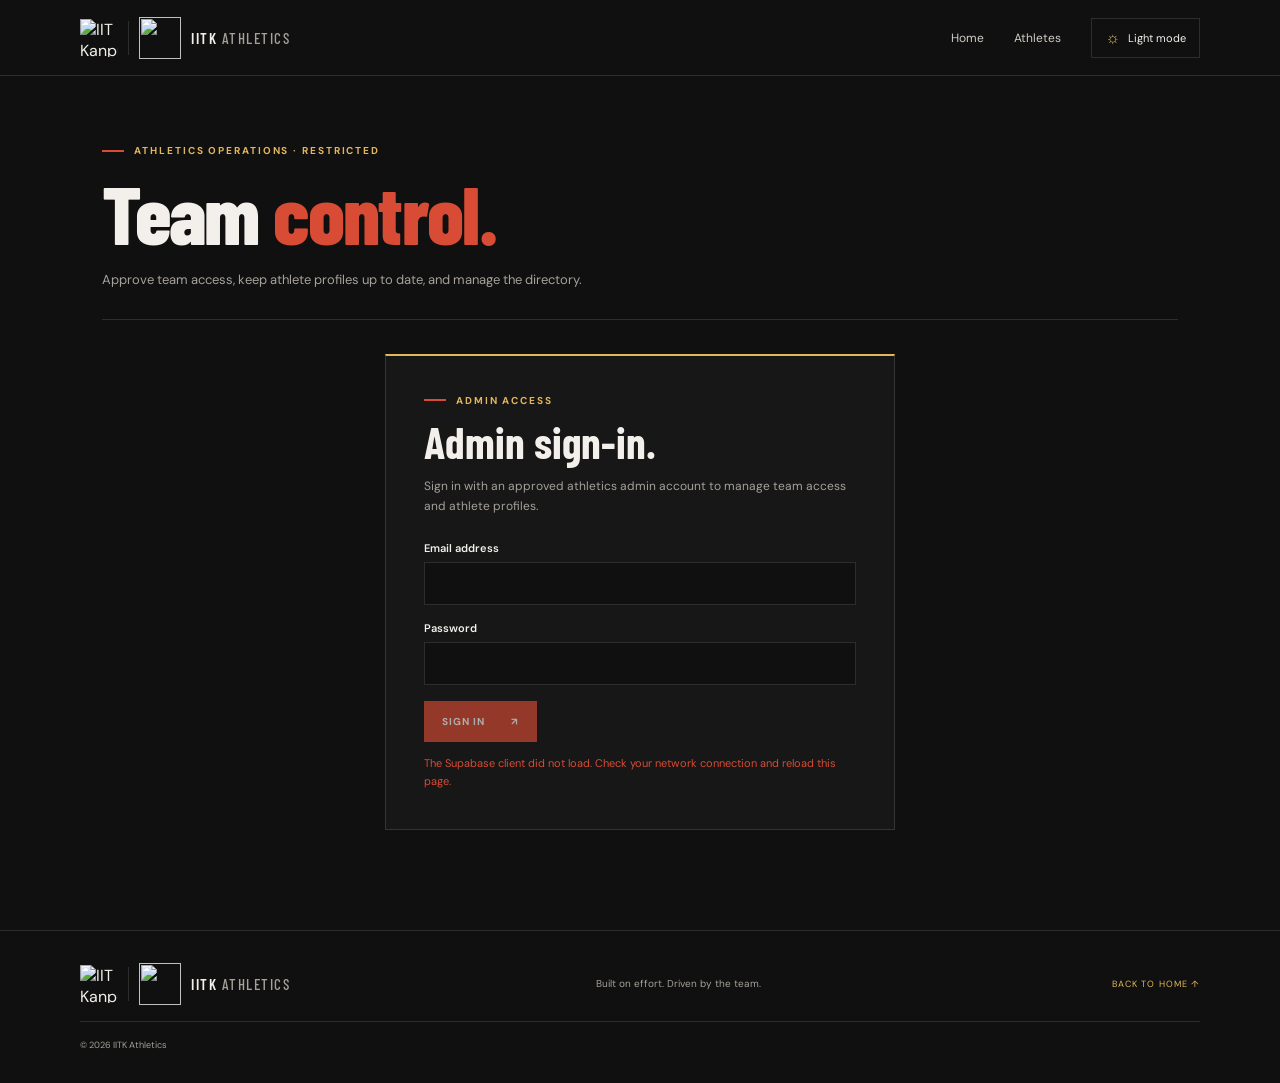
==== admin/index.html @ 7936863c "Add IITK Athletics website and admin dashboard Co-authored-by: Copilot <223556219+Copilot@users.nore" ====
<!doctype html>
<html lang="en">
<head>
  <meta charset="utf-8">
  <meta name="viewport" content="width=device-width, initial-scale=1">
  <meta name="theme-color" content="#101010">
  <meta name="description" content="IIT Kanpur athletics administration dashboard.">
  <title>Admin dashboard — IITK Athletics</title>
  <link rel="stylesheet" href="../assets/css/styles.css">
  <link rel="stylesheet" href="../assets/css/dark-theme.css" id="theme-stylesheet">
  <link rel="stylesheet" href="../assets/css/athletes.css">
  <script src="../config/supabase-config.js" defer></script>
  <script src="https://cdn.jsdelivr.net/npm/@supabase/supabase-js@2" defer></script>
  <script src="../assets/js/athletes.js" defer></script>
</head>
<body class="athletes-page admin-page" data-page="admin">
  <header class="site-header athletes-header">
    <a class="brand" href="../home/" aria-label="IITK Athletics home">
      <img class="iitk-logo" src="https://raw.githubusercontent.com/karishmas0/ATHLETICS-WEB/13ab8e6903b603ba28f21a263837446099b87a92/athletics/image/WiitkL.png" alt="IIT Kanpur">
      <span class="brand-divider" aria-hidden="true"></span>
      <img class="athletics-logo" src="https://raw.githubusercontent.com/karishmas0/ATHLETICS-WEB/13ab8e6903b603ba28f21a263837446099b87a92/athletics/image/ath_logo.png" alt="">
      <span class="brand-name">IITK <b>ATHLETICS</b></span>
    </a>
    <nav class="athletes-nav" aria-label="Page navigation">
      <a href="../home/">Home</a>
      <a href="../athletes/">Athletes</a>
      <button class="theme-toggle" id="theme-toggle" type="button" aria-pressed="false">
        <span class="theme-toggle-icon" aria-hidden="true">☼</span>
        <span class="theme-toggle-label">Light mode</span>
      </button>
    </nav>
  </header>

  <main class="athletes-main admin-main">
    <section class="athletes-intro admin-intro">
      <p class="eyebrow"><span></span> ATHLETICS OPERATIONS · RESTRICTED</p>
      <h1>Team <em>control.</em></h1>
      <p>Approve team access, keep athlete profiles up to date, and manage the directory.</p>
    </section>

    <section class="auth-card admin-auth-card" id="auth-card" aria-labelledby="auth-title">
      <div class="auth-card-heading">
        <p class="eyebrow"><span></span> ADMIN ACCESS</p>
        <h2 id="auth-title">Admin sign-in.</h2>
        <p>Sign in with an approved athletics admin account to manage team access and athlete profiles.</p>
      </div>
      <form id="login-form" class="login-form">
        <label>Email address<input name="email" type="email" autocomplete="username" required></label>
        <label>Password<input name="password" type="password" autocomplete="current-password" required></label>
        <button class="athletes-primary-button" type="submit">Sign in <span aria-hidden="true">↗</span></button>
      </form>
      <button class="auth-mode-toggle" id="auth-mode-toggle" type="button" aria-controls="signup-form" aria-expanded="false" hidden>New to the team? Create an account</button>
      <form id="signup-form" class="login-form" hidden>
        <label>Full name<input name="full_name" type="text" maxlength="100" autocomplete="name" required></label>
        <label>Email address<input name="email" type="email" autocomplete="email" required></label>
        <label>Password<input name="password" type="password" minlength="8" autocomplete="new-password" required><span class="field-hint">Use at least 8 characters.</span></label>
        <button class="athletes-primary-button" type="submit">Create account <span aria-hidden="true">↗</span></button>
      </form>
      <button class="auth-mode-toggle" id="login-mode-toggle" type="button" aria-controls="login-form" aria-expanded="false" hidden>Already have an account? Sign in</button>
      <p class="auth-status" id="auth-status" role="status" aria-live="polite"></p>
    </section>

    <section class="membership-pending admin-access-denied" id="membership-pending" aria-labelledby="membership-pending-title" hidden>
      <div class="pending-mark" aria-hidden="true">!</div>
      <p class="eyebrow"><span></span> RESTRICTED AREA</p>
      <h2 id="membership-pending-title">Admin access only.</h2>
      <p id="membership-pending-message">This page is restricted to athletics administrators. Sign in with an admin account or return to the athlete profiles page.</p>
      <a class="admin-return-link" href="../athletes/">Go to athlete profiles <span aria-hidden="true">↗</span></a>
      <button class="signout-button" id="pending-signout-button" type="button">Sign out</button>
    </section>

    <section class="athlete-dashboard admin-dashboard" id="athlete-dashboard" hidden>
      <div class="dashboard-heading">
        <div>
          <p class="eyebrow"><span></span> ATHLETICS OPERATIONS · ADMIN</p>
          <h2>Team administration.</h2>
        </div>
        <button class="signout-button" id="signout-button" type="button">Sign out</button>
      </div>

      <section class="membership-admin" id="membership-admin" aria-labelledby="membership-admin-title" hidden>
        <div class="directory-heading">
          <div>
            <p class="eyebrow"><span></span> ACCESS CONTROL</p>
            <h3 id="membership-admin-title">Membership requests</h3>
            <p id="membership-request-count">Pending team accounts</p>
          </div>
          <button class="refresh-button" id="refresh-requests-button" type="button" aria-label="Refresh membership requests">↻</button>
        </div>
        <p class="directory-status" id="membership-status" role="status" aria-live="polite"></p>
        <div class="membership-request-list" id="membership-request-list"></div>
      </section>

      <div class="dashboard-grid admin-dashboard-grid">
        <section class="profile-editor" id="profile-editor" aria-labelledby="profile-form-title">
          <div class="profile-editor-heading">
            <h3 id="profile-form-title">Add an athlete</h3>
            <p>Build a profile for the team directory.</p>
          </div>
          <form id="athlete-form" class="athlete-form">
            <input type="hidden" name="id">
            <label>Full name<input name="full_name" type="text" maxlength="100" autocomplete="name" required></label>
            <div class="athlete-form-row">
              <label>Team
                <select name="team" required>
                  <option value="">Choose team</option>
                  <option value="Boys">Boys</option>
                  <option value="Girls">Girls</option>
                </select>
              </label>
              <label>Event<input name="event" type="text" maxlength="80" placeholder="e.g. 100m, Long Jump"></label>
            </div>
            <label>Batch / year<input name="batch" type="text" maxlength="30" placeholder="e.g. Y24"></label>
            <label>Photo URL<input name="photo_url" type="url" maxlength="500" placeholder="https://…"></label>
            <label>Profile bio<textarea name="bio" maxlength="600" rows="4" placeholder="A short introduction, highlights, or personal bests"></textarea></label>
            <div class="profile-form-actions">
              <button class="athletes-primary-button" type="submit"><span class="profile-submit-label">Save profile</span><span aria-hidden="true">↗</span></button>
              <button class="cancel-edit-button" id="cancel-edit-button" type="button" hidden>Cancel edit</button>
            </div>
            <p class="form-status" id="form-status" role="status" aria-live="polite"></p>
          </form>
        </section>

        <section class="profile-directory" aria-labelledby="directory-title">
          <div class="directory-heading">
            <div>
              <p class="eyebrow"><span></span> TEAM ROSTER</p>
              <h3 id="directory-title">Athlete directory</h3>
              <p id="directory-count">Athlete profiles</p>
            </div>
            <button class="refresh-button" id="refresh-button" type="button" aria-label="Refresh athlete profiles">↻</button>
          </div>
          <p class="directory-status" id="directory-status" role="status" aria-live="polite"></p>
          <div class="athlete-list" id="athlete-list"></div>
        </section>
      </div>
    </section>
  </main>

  <footer class="site-footer athletes-footer">
    <a class="brand" href="../home/" aria-label="IITK Athletics home">
      <img class="iitk-logo" src="https://raw.githubusercontent.com/karishmas0/ATHLETICS-WEB/13ab8e6903b603ba28f21a263837446099b87a92/athletics/image/WiitkL.png" alt="IIT Kanpur">
      <span class="brand-divider" aria-hidden="true"></span>
      <img class="athletics-logo" src="https://raw.githubusercontent.com/karishmas0/ATHLETICS-WEB/13ab8e6903b603ba28f21a263837446099b87a92/athletics/image/ath_logo.png" alt="">
      <span class="brand-name">IITK <b>ATHLETICS</b></span>
    </a>
    <p>Built on effort. Driven by the team.</p>
    <a href="../home/" class="back-top">BACK TO HOME ↑</a>
    <small>© <span id="year"></span> IITK Athletics</small>
  </footer>
</body>
</html>
---- assets/css/styles.css ----
@import url('https://fonts.googleapis.com/css2?family=Barlow+Condensed:wght@500;600;700;800;900&family=DM+Sans:wght@400;500;600;700&display=swap');

:root {
  --display: 'Barlow Condensed', Impact, 'Arial Narrow', sans-serif;
  --body: 'DM Sans', Arial, sans-serif;
}

* { box-sizing: border-box; }
html { scroll-behavior: smooth; scroll-padding-top: 84px; }
body { margin: 0; background: var(--bg); color: var(--text); font-family: var(--body); }
body.menu-open, body.lightbox-open { overflow: hidden; }
a { color: inherit; text-decoration: none; }
button { color: inherit; font: inherit; }
img { display: block; width: 100%; }

.site-header {
  align-items: center; background: var(--header-bg); border-bottom: 1px solid var(--line);
  display: flex; height: 76px; justify-content: space-between; left: 0; padding: 0 6.25%;
  position: absolute; right: 0; top: 0; z-index: 10;
}
.brand { align-items: center; display: inline-flex; gap: 10px; }
.brand .iitk-logo { filter: var(--iitk-logo-filter, none); height: 38px; object-fit: contain; width: 38px; }
.brand .athletics-logo { height: 42px; object-fit: contain; width: 42px; }
.brand-divider { background: var(--line); height: 34px; width: 1px; }
.brand-name { font: 600 15px var(--display); letter-spacing: .1em; }
.brand-name b { color: var(--muted); font-weight: 500; }
.site-nav { align-items: center; display: flex; gap: 38px; }
.site-nav a { color: var(--nav-link); font-size: 12px; transition: color .2s; }
.site-nav a:hover { color: var(--gold); }
.site-nav .nav-cta { background: var(--red); color: white; font-weight: 700; padding: 13px 18px; }
.nav-cta span { margin-left: 13px; }
.theme-toggle { align-items: center; background: transparent; border: 1px solid var(--line); color: var(--text); cursor: pointer; display: inline-flex; font-size: 11px; gap: 8px; padding: 11px 13px; transition: border-color .2s, color .2s; }
.theme-toggle:hover { border-color: var(--gold); color: var(--gold); }
.theme-toggle-icon { color: var(--gold); font-size: 16px; line-height: 1; }
.menu-toggle { display: none; }

.hero { background: var(--image-fallback); height: min(780px, 100svh); min-height: 650px; overflow: hidden; position: relative; }
.hero-image { height: 100%; object-fit: cover; object-position: center 38%; }
.hero-shade { background: linear-gradient(90deg, rgba(9, 9, 9, .89) 0%, rgba(9, 9, 9, .60) 39%, rgba(9, 9, 9, .05) 100%), linear-gradient(0deg, rgba(9, 9, 9, .75), transparent 35%); inset: 0; position: absolute; }
.hero-content { bottom: 10%; left: 12.5%; max-width: 540px; position: absolute; }
.eyebrow { align-items: center; color: var(--gold); display: flex; font-size: 10px; font-weight: 700; gap: 10px; letter-spacing: .19em; }
.eyebrow > span { background: var(--red); display: inline-block; height: 2px; width: 22px; }
.hero h1 { color: #fff; font: 800 clamp(78px, 10vw, 142px)/.75 var(--display); letter-spacing: -.015em; margin: 32px 0 30px; }
.hero h1 em, h2 em { color: var(--red); font-style: normal; }
.hero-bottom { align-items: center; display: flex; justify-content: space-between; max-width: 360px; }
.hero-bottom p { color: #d5d0ca; font-size: 14px; line-height: 1.65; }
.round-link { align-items: center; border: 1px solid rgba(255,255,255,.55); border-radius: 50%; display: flex; font-size: 24px; height: 48px; justify-content: center; transition: background .2s, color .2s; width: 48px; }
.round-link:hover { background: var(--gold); border-color: var(--gold); color: var(--bg); }
.hero-index { bottom: 34px; color: white; font: 700 14px var(--display); letter-spacing: .1em; position: absolute; right: 6.25%; }
.hero-index span { color: var(--red); margin: 0 8px; }
.hero-side-label { color: rgba(255,255,255,.72); font-size: 9px; letter-spacing: .22em; position: absolute; right: 6.25%; top: 48%; transform: rotate(90deg) translateX(50%); transform-origin: right; }

.section-wrap { margin: 0 auto; max-width: 1440px; padding-left: 12.5%; padding-right: 12.5%; }
.welcome { align-items: center; display: grid; grid-template-columns: 1fr 1.6fr auto; gap: 45px; min-height: 360px; padding-bottom: 85px; padding-top: 85px; position: relative; }
.welcome-label { align-self: start; margin-top: 15px; }
.welcome h2, .section-heading h2, .updates h2 { font: 700 clamp(40px, 5vw, 62px)/.95 var(--display); letter-spacing: -.01em; margin: 0; }
.welcome-copy > p { color: var(--muted); font-size: 14px; line-height: 1.85; margin: 22px 0 18px; max-width: 510px; }
.text-link { color: var(--gold); font-size: 11px; font-weight: 700; letter-spacing: .1em; text-transform: uppercase; }
.text-link span { color: var(--red); font-size: 16px; margin-left: 8px; }
.welcome-stamp { align-items: center; border: 1px solid var(--line); border-radius: 50%; color: var(--gold); display: flex; flex-direction: column; height: 108px; justify-content: center; transform: rotate(12deg); width: 108px; }
.welcome-stamp span:first-child { font: 700 28px var(--display); }
.welcome-stamp span:last-child { font-size: 7px; letter-spacing: .15em; }
.welcome-stamp b { color: var(--muted); font-size: 7px; letter-spacing: .16em; }

.stats-inner { display: grid; grid-template-columns: repeat(4, 1fr); margin: 0 auto; max-width: 1440px; padding: 37px 12.5%; }
.stat { border-right: 1px solid var(--stats-border); display: flex; flex-direction: column; gap: 8px; padding: 0 22px; }
.stat:first-child { padding-left: 0; }
.stat:last-child { border: 0; }
.stat strong { color: var(--stats-text); font: 700 clamp(38px, 5vw, 60px)/.9 var(--display); }
.stat strong span { color: var(--stats-highlight); }
.stat > span { color: var(--stats-muted); font-size: 10px; letter-spacing: .08em; text-transform: uppercase; }
.stats { background: var(--stats-bg); }

.events, .team, .achievements { padding-bottom: 110px; padding-top: 110px; }
.section-heading { align-items: end; display: flex; justify-content: space-between; margin-bottom: 44px; }
.section-heading .eyebrow, .updates .eyebrow { margin: 0 0 18px; }
.section-intro { color: var(--muted); font-size: 13px; line-height: 1.8; margin: 0 0 4px; max-width: 285px; }
.event-grid { display: grid; gap: 14px; grid-template-columns: repeat(3, 1fr); }
.event-card { aspect-ratio: 1.12; background: var(--image-fallback); border: 0; color: inherit; cursor: pointer; display: block; font: inherit; isolation: isolate; overflow: hidden; padding: 0; position: relative; text-align: left; width: 100%; }
.event-card img { height: 100%; object-fit: cover; transition: transform .55s; }
.event-card:hover img { transform: scale(1.07); }
.event-card:focus-visible { outline: 3px solid var(--gold); outline-offset: 3px; }
.event-card[aria-expanded="true"] { outline: 2px solid var(--red); outline-offset: 2px; }
.event-card-shade { background: linear-gradient(0deg, rgba(0,0,0,.82), transparent 68%); inset: 0; position: absolute; z-index: 0; }
.event-number { color: var(--gold); font: 600 15px var(--display); left: 20px; position: absolute; top: 19px; }
.event-copy { bottom: 22px; left: 22px; position: absolute; }
.event-copy span { color: var(--photo-meta); font-size: 9px; letter-spacing: .12em; text-transform: uppercase; }
.event-copy h3 { font: 700 36px/.95 var(--display); margin: 7px 0 0; }
.event-details-panel { background: var(--panel); border: 1px solid var(--line); margin-top: 24px; padding: clamp(20px, 4vw, 38px); }
.event-details-panel[hidden] { display: none; }
.event-details-heading { align-items: center; border-bottom: 1px solid var(--line); display: flex; justify-content: space-between; padding-bottom: 18px; }
.event-details-heading .eyebrow { margin: 0 0 9px; }
.event-details-heading h3 { font: 600 clamp(25px, 4vw, 36px) var(--display); margin: 0; }
.event-details-close { background: transparent; border: 1px solid var(--line); color: var(--text); cursor: pointer; font-size: 25px; height: 38px; line-height: 1; width: 38px; }
.event-details-close:hover { border-color: var(--red); color: var(--red); }
.event-details-close:focus-visible { outline: 2px solid var(--gold); outline-offset: 3px; }
.event-records-empty { color: var(--muted); font-size: 12px; line-height: 1.6; margin: 20px 0 0; }
.event-record-groups { margin-top: 22px; }
.event-record-groups[hidden], .event-records-empty[hidden] { display: none; }
.event-record-tabs { margin-bottom: 20px; }
.event-record-panel[hidden] { display: none; }
.event-record-grid { display: grid; gap: 26px; grid-template-columns: minmax(0, 1fr); }
.event-record-group { min-width: 0; }
.event-record-group h4 { border-bottom: 1px solid var(--line); color: var(--text); font: 600 18px var(--display); margin: 0 0 12px; padding-bottom: 11px; }
.event-record-table-wrap { overflow-x: auto; }
.event-record-group table { border-collapse: collapse; font-size: 12px; min-width: 700px; text-align: left; width: 100%; }
.event-record-group thead { background: var(--bg); color: var(--muted); font-size: 9px; letter-spacing: .1em; text-transform: uppercase; }
.event-record-group th, .event-record-group td { border-bottom: 1px solid var(--line); padding: 12px; }
.event-record-group thead th { font-weight: 700; white-space: nowrap; }
.event-record-group tbody tr:hover { background: color-mix(in srgb, var(--bg) 55%, transparent); }
.event-record-group tbody th, .event-record-group tbody td { line-height: 1.5; }
.event-record-group tbody th:first-child { white-space: nowrap; }
.event-record-group tbody th { color: var(--text); font-weight: 600; }
.event-record-group tbody td { color: var(--muted); font-variant-numeric: tabular-nums; }

.team { background: var(--team-bg); max-width: none; padding-left: max(12.5%, calc((100% - 1080px) / 2)); padding-right: max(12.5%, calc((100% - 1080px) / 2)); }
.gallery { display: grid; gap: 12px; grid-template-columns: 1.25fr 1fr 1fr; grid-template-rows: 200px 200px; }
.gallery-item { background: var(--image-fallback); border: 0; cursor: zoom-in; overflow: hidden; padding: 0; position: relative; text-align: left; }
.gallery-item::after { background: linear-gradient(0deg, rgba(0,0,0,.65), transparent 45%); content: ''; inset: 0; position: absolute; }
.gallery-item img { height: 100%; object-fit: cover; transition: transform .45s; }
.gallery-item:hover img { transform: scale(1.05); }
.gallery-item > span { bottom: 15px; color: white; font-size: 10px; letter-spacing: .12em; position: absolute; right: 17px; text-transform: uppercase; z-index: 1; }
.gallery-large { grid-row: span 2; }
.gallery-wide { grid-column: span 2; }

.standings-card { background: var(--panel); border: 1px solid var(--line); margin: 0 auto; max-width: 1080px; overflow: hidden; }
.standings-tabs { align-items: stretch; border-bottom: 1px solid var(--line); display: flex; gap: 0; padding: 0 28px; }
.standings-tab { background: transparent; border: 0; border-bottom: 2px solid transparent; color: var(--muted); cursor: pointer; display: flex; flex-direction: column; font: 600 20px var(--display); gap: 3px; margin-bottom: -1px; min-width: 175px; padding: 18px 16px 15px; text-align: left; transition: border-color .2s, color .2s; }
.standings-tab span { font: 500 9px var(--body); letter-spacing: .08em; text-transform: uppercase; }
.standings-tab:hover, .standings-tab.active { color: var(--text); }
.standings-tab.active { border-bottom-color: var(--red); }
.standings-tab:focus-visible, .achievement > summary:focus-visible { outline: 2px solid var(--gold); outline-offset: -2px; }
.standings-panel { padding: 0 28px 22px; }
.standings-panel[hidden] { display: none; }
.standings-empty { color: var(--muted); font-size: 13px; margin: 0; padding: 26px 20px 12px; }
.standings-column-head { color: var(--muted); display: grid; font-size: 8px; font-weight: 700; gap: 20px; grid-template-columns: 68px 145px 1fr 20px; letter-spacing: .15em; padding: 19px 20px 11px; }
.achievement-list { border-top: 1px solid var(--line); }
.achievement { border-bottom: 1px solid var(--line); }
.achievement[hidden], .medal-season[hidden] { display: none; }
.achievement > summary { align-items: center; cursor: pointer; display: grid; gap: 20px; grid-template-columns: 68px 145px 1fr 20px; list-style: none; min-height: 68px; padding: 0 20px; transition: background .2s; }
.achievement > summary::-webkit-details-marker { display: none; }
.achievement > summary::marker { content: ''; }
.achievement > summary:hover { background: color-mix(in srgb, var(--bg) 45%, transparent); }
.achievement-year { color: var(--muted); font-size: 11px; }
.achievement-medal { background: var(--achievement-badge-bg); border: 1px solid var(--medal-border); border-radius: 2px; color: var(--achievement-badge-text); display: inline-flex; font: 600 11px var(--body); justify-content: center; letter-spacing: .04em; padding: 8px 10px; white-space: nowrap; width: fit-content; }
.achievement-medal.winner { background: var(--winner-badge-bg); border-color: var(--winner-badge-border); color: var(--winner-badge-text); }
.achievement-medal.bronze { background: var(--bronze-badge-bg); border-color: var(--bronze-badge-border); color: var(--bronze-badge-text); }
.achievement-medal.pending { background: var(--pending-badge-bg); border-color: var(--pending-badge-border); color: var(--pending-badge-text); }
.achievement > .achievement-details { grid-template-columns: repeat(5, minmax(0, 1fr)); padding-left: 153px; }
.medal-tallies { padding-bottom: 110px; padding-top: 0; }
.medal-tallies .section-heading { margin-bottom: 30px; }
.medal-season-list { border-top: 1px solid var(--line); }
.medal-season { border-bottom: 1px solid var(--line); }
.medal-season > summary { align-items: center; cursor: pointer; display: grid; gap: 20px; grid-template-columns: 68px 180px 1fr 20px; list-style: none; min-height: 64px; padding: 0 20px; transition: background .2s; }
.medal-season > summary::-webkit-details-marker { display: none; }
.medal-season > summary::marker { content: ''; }
.medal-season > summary:hover { background: color-mix(in srgb, var(--bg) 45%, transparent); }
.medal-season-position { color: var(--muted); font-size: 10px; }
.achievement-arrow { color: var(--red); font-size: 22px; justify-self: center; transition: transform .2s; }
.medal-season[open] .achievement-arrow { transform: rotate(45deg); }
.achievement[open] .achievement-arrow { transform: rotate(45deg); }
.achievement-details { background: var(--bg); border-top: 1px solid var(--line); display: grid; gap: 14px; grid-template-columns: repeat(5, minmax(0, 1fr)); padding: 18px 40px 20px 153px; }
.achievement-detail { display: flex; flex-direction: column; gap: 7px; }
.achievement-detail span { color: var(--muted); font-size: 9px; letter-spacing: .1em; text-transform: uppercase; }
.achievement-detail strong { color: var(--text); font: 600 clamp(13px, 1.7vw, 19px) var(--display); }
.show-more-seasons { background: transparent; border: 0; color: var(--red); cursor: pointer; display: block; font: 600 11px var(--body); letter-spacing: .08em; margin: 0 auto; padding: 17px 20px; text-transform: uppercase; }
.show-more-seasons:hover { color: var(--text); }
.show-more-seasons:focus-visible { outline: 2px solid var(--gold); outline-offset: -3px; }
.show-more-seasons[hidden] { display: none; }

.training { background: var(--training-bg); display: grid; grid-template-columns: 1fr 1fr; }
.training-image { min-height: 580px; overflow: hidden; position: relative; }
.training-image img { height: 100%; object-fit: cover; position: absolute; }
.training-image::after { background: linear-gradient(0deg, rgba(0,0,0,.65), transparent 45%); content: ''; inset: 0; position: absolute; }
.image-caption { bottom: 24px; color: white; font-size: 9px; letter-spacing: .2em; left: 10%; position: absolute; z-index: 1; }
.training-content { align-self: center; max-width: 570px; padding: 70px 12%; }
.training-content h2 { font: 700 clamp(54px, 7vw, 82px)/.8 var(--display); margin: 27px 0 37px; }
.training-slot { border-top: 1px solid var(--line); display: grid; gap: 8px; grid-template-columns: 1fr auto; padding: 17px 0; }
.training-slot > span { color: var(--gold); font-size: 9px; grid-column: 1 / -1; letter-spacing: .14em; }
.training-slot b { font: 600 23px var(--display); }
.training-slot p { color: var(--muted); font-size: 10px; margin: auto 0; text-align: right; }
.training-location { align-items: center; color: var(--text); display: inline-flex; font-size: 11px; gap: 8px; margin-top: 18px; text-decoration-color: var(--red); text-underline-offset: 4px; }
.training-location:hover { color: var(--red); }
.training-location:focus-visible { outline: 2px solid var(--gold); outline-offset: 4px; }
.training-location-icon { color: var(--red); flex: 0 0 17px; height: 17px; width: 17px; }
.training-location-arrow { color: var(--red); }
.training-note { border-left: 2px solid var(--red); color: var(--muted); font-size: 11px; line-height: 1.7; margin: 19px 0 0; padding-left: 13px; }

.updates { align-items: center; display: grid; gap: 12%; grid-template-columns: .85fr 1.15fr; padding-bottom: 100px; padding-top: 100px; }
.updates-list article { align-items: center; border-bottom: 1px solid var(--line); display: grid; gap: 18px; grid-template-columns: 25px 1fr 18px; min-height: 64px; }
.updates-list article:first-child { border-top: 1px solid var(--line); }
.updates-list article > span { color: var(--gold); font: 600 13px var(--display); }
.updates-list p { color: var(--nav-link); font-size: 12px; }
.updates-list b { color: var(--red); font-size: 15px; }

.join { background: var(--join-bg); min-height: 430px; overflow: hidden; padding: 85px 12.5%; position: relative; }
.join-content { max-width: 610px; position: relative; z-index: 1; }
.join .eyebrow { color: var(--join-text); }
.join .eyebrow > span { background: var(--join-accent); }
.join h2 { color: var(--join-text); font: 700 clamp(56px, 8vw, 92px)/.88 var(--display); margin: 28px 0 23px; }
.join h2 em { color: var(--join-accent); }
.join-content > p:not(.eyebrow) { color: var(--join-text); font-size: 12px; line-height: 1.8; max-width: 400px; opacity: .86; }
.join-button { align-items: center; background: var(--join-button-bg); color: var(--join-button-text); display: inline-flex; font-size: 10px; font-weight: 700; gap: 36px; letter-spacing: .12em; margin-top: 17px; padding: 15px 18px; transition: transform .2s, background .2s; }
.join-button:hover { background: var(--join-accent); transform: translateY(-2px); }
.join-button span { color: var(--join-button-arrow); font-size: 15px; }
.join-decoration { color: var(--join-art); font: 900 clamp(80px, 14vw, 180px)/.7 var(--display); position: absolute; right: 10%; top: 22%; transform: rotate(-8deg); }
.join-decoration span { color: var(--gold); opacity: .7; }

.site-footer { align-items: center; display: grid; gap: 16px; grid-template-columns: 1fr 1fr auto; padding: 32px 6.25%; }
.site-footer > p { color: var(--muted); font-size: 10px; }
.back-top { color: var(--gold); font-size: 9px; letter-spacing: .12em; }
.site-footer small { border-top: 1px solid var(--line); color: var(--muted); font-size: 9px; grid-column: 1 / -1; padding-top: 17px; }

.lightbox { align-items: center; background: rgba(0,0,0,.94); display: flex; flex-direction: column; inset: 0; justify-content: center; padding: 45px; position: fixed; z-index: 30; }
.lightbox[hidden] { display: none; }
.lightbox img { height: min(78vh, 800px); object-fit: contain; width: auto; max-width: 90vw; }
.lightbox p { color: #ddd; font-size: 11px; letter-spacing: .1em; }
.lightbox-close { background: transparent; border: 0; cursor: pointer; font-size: 36px; position: absolute; right: 28px; top: 18px; }

.js-ready .event-card, .js-ready .achievement, .js-ready .gallery-item { animation: rise-in .55s both; }
.js-ready .event-card:nth-child(2), .js-ready .gallery-item:nth-child(2) { animation-delay: .08s; }
.js-ready .event-card:nth-child(3), .js-ready .gallery-item:nth-child(3) { animation-delay: .16s; }
@keyframes rise-in { from { opacity: .45; transform: translateY(12px); } to { opacity: 1; transform: translateY(0); } }

@media (max-width: 820px) {
  .site-header { padding-left: 5%; padding-right: 5%; }
  .menu-toggle { align-items: center; background: transparent; border: 0; cursor: pointer; display: flex; flex-direction: column; gap: 5px; height: 42px; justify-content: center; padding: 7px; width: 42px; z-index: 12; }
  .menu-toggle span { background: var(--text); height: 2px; transition: transform .2s, width .2s; width: 24px; }
  .menu-toggle[aria-expanded="true"] span:first-child { transform: translateY(7px) rotate(45deg); }
  .menu-toggle[aria-expanded="true"] span:nth-child(2) { opacity: 0; }
  .menu-toggle[aria-expanded="true"] span:last-child { transform: translateY(-7px) rotate(-45deg); }
  .site-nav { align-items: stretch; background: var(--header-bg); border-left: 1px solid var(--line); bottom: 0; flex-direction: column; gap: 0; padding: 85px 30px 30px; position: fixed; right: 0; top: 0; transform: translateX(100%); transition: transform .25s; width: min(82vw, 340px); }
  .site-nav.open { transform: translateX(0); }
  .site-nav a { border-bottom: 1px solid var(--line); font-size: 14px; padding: 20px 0; }
  .site-nav .nav-cta { margin-top: 18px; padding: 15px; }
  .site-nav .theme-toggle { align-self: flex-start; border-width: 0 0 1px; justify-content: flex-start; margin-top: 0; padding: 20px 0; width: 100%; }
}

@media (max-width: 900px) {
  .site-header { padding: 0 5%; }
  .brand { gap: 7px; }
  .brand .iitk-logo { height: 34px; width: 34px; }
  .brand .athletics-logo { height: 37px; width: 37px; }
  .brand-name { font-size: 13px; }
  .site-nav { gap: 21px; }
  .section-wrap { padding-left: 8%; padding-right: 8%; }
  .welcome { grid-template-columns: 1fr 1.8fr; gap: 25px; }
  .welcome-stamp { display: none; }
  .stats-inner { grid-template-columns: repeat(2, minmax(0, 1fr)); gap: 28px 14px; padding-left: 8%; padding-right: 8%; }
  .stat { border-right: 0; padding: 0; }
  .stat:nth-child(odd) { border-right: 1px solid var(--stats-border); }
  .stat:last-child { border-right: 0; }
  .gallery { grid-template-rows: repeat(2, minmax(160px, 22vw)); }
  .standings-tabs { padding: 0 18px; }
  .standings-panel { padding: 0 18px 18px; }
  .standings-column-head { grid-template-columns: 55px 125px 1fr 18px; gap: 12px; padding-left: 15px; padding-right: 15px; }
  .achievement { grid-template-columns: 55px 125px 1fr; gap: 12px; padding-left: 15px; padding-right: 15px; }
  .medal-season > summary { grid-template-columns: 55px 155px 1fr 18px; gap: 12px; padding-left: 15px; padding-right: 15px; }
  .achievement-details { grid-template-columns: repeat(3, minmax(0, 1fr)); padding-left: 109px; }
  .team { padding-left: 8%; padding-right: 8%; }
  .training-content { padding: 60px 9%; }
  .training-slot { grid-template-columns: 1fr; }
  .training-slot p { text-align: left; }
  .updates { gap: 7%; }
}

@media (max-width: 640px) {
  html { scroll-padding-top: 68px; }
  .site-header { height: 66px; }
  .brand .iitk-logo { height: 30px; width: 30px; }
  .brand .athletics-logo { height: 33px; width: 33px; }
  .brand-divider { height: 29px; }
  .brand-name { font-size: 12px; }
  .hero { height: 780px; min-height: 630px; }
  .hero-image { object-position: 55% center; }
  .hero-shade { background: linear-gradient(90deg, rgba(9,9,9,.76), rgba(9,9,9,.10)), linear-gradient(0deg, rgba(9,9,9,.82), transparent 55%); }
  .hero-content { bottom: 11%; left: 8%; }
  .hero h1 { font-size: clamp(60px, 17vw, 100px); }
  .hero-bottom { gap: 18px; }
  .hero-side-label { display: none; }
  .section-wrap { padding-left: 7%; padding-right: 7%; }
  .welcome { align-items: start; display: block; min-height: 0; padding-bottom: 65px; padding-top: 68px; }
  .welcome-label { margin: 0 0 25px; }
  .welcome h2, .section-heading h2, .updates h2 { font-size: 49px; }
  .stats-inner { gap: 27px 10px; grid-template-columns: repeat(2, 1fr); padding: 32px 7%; }
  .stat { border: 0; padding: 0; }
  .stat:nth-child(odd) { border-right: 1px solid var(--stats-border); }
  .stat strong { font-size: 49px; }
  .events, .team, .achievements { padding-bottom: 70px; padding-top: 70px; }
  .section-heading { align-items: start; flex-direction: column; gap: 16px; margin-bottom: 28px; }
  .section-intro { max-width: 340px; }
  .event-grid { gap: 9px; grid-template-columns: repeat(2, 1fr); }
  .event-card { aspect-ratio: .9; }
  .event-number { left: 12px; top: 13px; }
  .event-copy { bottom: 16px; left: 13px; }
  .event-copy h3 { font-size: 29px; }
  .event-copy span { font-size: 7px; }
  .event-details-panel { margin-top: 16px; padding: 18px; }
  .event-record-grid { gap: 22px; }
  .event-record-tabs .standings-tab { font-size: 17px; }
  .team { padding-left: 7%; padding-right: 7%; }
  .gallery { gap: 8px; grid-template-columns: repeat(2, minmax(0, 1fr)); grid-template-rows: 170px 130px 130px; }
  .gallery-large { grid-column: span 2; grid-row: auto; }
  .gallery-wide { grid-column: span 2; }
  .gallery-item > span { bottom: 10px; font-size: 8px; right: 10px; }
  .standings-tabs { padding: 0 10px; }

  .standings-tab { flex: 1; font-size: 18px; min-width: 0; padding: 15px 10px 12px; }
  .standings-tab span { font-size: 8px; }
  .standings-panel { padding: 0 9px 12px; }
  .standings-column-head { grid-template-columns: 38px minmax(90px, auto) 1fr; gap: 8px; padding: 15px 9px 9px; }
  .standings-column-head span:nth-child(3) { padding-left: 4px; }
  .achievement > summary { gap: 8px; grid-template-columns: 38px minmax(90px, auto) 1fr 14px; min-height: 64px; padding: 0 9px; }
  .medal-season > summary { gap: 8px; grid-template-columns: 38px minmax(100px, auto) 1fr 14px; min-height: 64px; padding: 0 9px; }
  .achievement-medal { font-size: 9px; padding: 7px 8px; }
  .achievement-year { font-size: 9px; }
  .achievement-details { gap: 12px 8px; grid-template-columns: repeat(2, minmax(0, 1fr)); padding: 15px 8px 18px 54px; }
  .achievement > .achievement-details { padding: 15px 8px 18px 54px; }
  .team-standings-title { font-size: 23px; }
  .achievement-detail strong { font-size: 16px; }
  .medal-tallies { padding-bottom: 70px; }
  .medal-season-position { font-size: 9px; }
  .training { grid-template-columns: 1fr; }
  .training-image { min-height: 300px; }
  .training-content { padding: 60px 7%; }
  .training-content h2 { font-size: 69px; }
  .training-slot { grid-template-columns: 1fr auto; }
  .training-slot > span { grid-column: 1 / -1; }
  .training-slot p { text-align: right; }
  .updates { align-items: start; gap: 30px; grid-template-columns: 1fr; padding-bottom: 70px; padding-top: 70px; }
  .join { min-height: 410px; padding: 68px 7%; }
  .join-decoration { bottom: 30px; font-size: 100px; right: 4%; top: auto; }
  .site-footer { gap: 8px; grid-template-columns: 1fr auto; padding: 25px 7%; }
  .site-footer > p { grid-column: 1 / -1; grid-row: 2; }
  .site-footer small { grid-row: 3; }
  .back-top { grid-column: 2; grid-row: 1; }
  .lightbox { padding: 20px; }
}

@media (prefers-reduced-motion: reduce) {
  *, *::before, *::after { animation-duration: .01ms !important; scroll-behavior: auto !important; transition-duration: .01ms !important; }
}
---- assets/css/dark-theme.css ----
:root {
  color-scheme: dark;
  --bg: #101010;
  --panel: #171717;
  --text: #f3f0eb;
  --muted: #a6a19a;
  --red: #d84b35;
  --gold: #e2b65d;
  --line: rgba(255, 255, 255, .12);
  --header-bg: rgba(16, 16, 16, .96);
  --nav-link: #d0cbc4;
  --image-fallback: #282522;
  --team-bg: #151515;
  --training-bg: #1a1917;
  --stats-bg: #d84b35;
  --stats-text: #ffffff;
  --stats-muted: rgba(255, 255, 255, .8);
  --stats-border: rgba(255, 255, 255, .3);
  --stats-highlight: #e2b65d;
  --join-bg: #d84b35;
  --join-text: #ffffff;
  --join-accent: #f2c96f;
  --join-button-bg: #ffffff;
  --join-button-text: #26231f;
  --join-button-arrow: #9e2c20;
  --join-art: rgba(0, 0, 0, .13);
  --medal-border: rgba(226, 182, 93, .45);
  --photo-meta: #d0cbc4;
  --iitk-logo-filter: none;
  --achievement-badge-bg: rgba(226, 182, 93, .08);
  --achievement-badge-text: #e2b65d;
  --winner-badge-bg: rgba(216, 75, 53, .12);
  --winner-badge-border: rgba(216, 75, 53, .5);
  --winner-badge-text: #f08a75;
  --bronze-badge-bg: rgba(193, 124, 83, .12);
  --bronze-badge-border: rgba(193, 124, 83, .5);
  --bronze-badge-text: #d99a71;
  --pending-badge-bg: rgba(255, 255, 255, .05);
  --pending-badge-border: rgba(255, 255, 255, .18);
  --pending-badge-text: #c7c1b8;
}
---- assets/css/athletes.css ----
.athletes-page { min-height: 100vh; }
.athletes-page .site-header { position: relative; }
.athletes-nav { align-items: center; display: flex; gap: 30px; }
.athletes-nav > a { color: var(--nav-link); font-size: 12px; }
.athletes-nav > a:hover { color: var(--gold); }
.athletes-main { margin: 0 auto; max-width: 1440px; min-height: calc(100vh - 165px); padding: 68px 12.5% 100px; }
.athletes-intro { margin: 0 auto 48px; max-width: 820px; }
.athletes-intro .eyebrow { margin: 0 0 20px; }
.athletes-intro h1 { font: 800 clamp(58px, 8vw, 100px)/.86 var(--display); letter-spacing: -.02em; margin: 0; }
.athletes-intro h1 em { color: var(--red); font-style: normal; }
.athletes-intro > p:last-child { color: var(--muted); font-size: 13px; line-height: 1.8; margin: 20px 0 0; max-width: 480px; }
.auth-card, .profile-editor, .profile-directory { background: var(--panel); border: 1px solid var(--line); }
.auth-card { margin: 0 auto; max-width: 510px; padding: clamp(22px, 4vw, 38px); }
.auth-card[hidden], .athlete-dashboard[hidden] { display: none; }
.auth-card-heading .eyebrow { margin: 0 0 14px; }
.auth-card-heading h2, .dashboard-heading h2 { font: 700 clamp(30px, 4vw, 44px)/.95 var(--display); margin: 0; }
.auth-card-heading > p:last-child { color: var(--muted); font-size: 12px; line-height: 1.7; margin: 13px 0 0; }
.login-form, .athlete-form { display: grid; gap: 16px; margin-top: 25px; }
.login-form[hidden] { display: none; }
.login-form label, .athlete-form label { color: var(--text); display: grid; font-size: 11px; font-weight: 600; gap: 7px; }
.field-hint { color: var(--muted); font-size: 10px; font-weight: 400; }
.login-form input, .athlete-form input, .athlete-form select, .athlete-form textarea { background: var(--bg); border: 1px solid var(--line); border-radius: 0; color: var(--text); font: 400 12px/1.55 var(--body); min-height: 43px; padding: 10px 12px; width: 100%; }
.athlete-form textarea { min-height: 105px; resize: vertical; }
.login-form input:focus, .athlete-form input:focus, .athlete-form select:focus, .athlete-form textarea:focus { border-color: var(--red); outline: 1px solid var(--red); }
.athletes-primary-button { align-items: center; background: var(--red); border: 0; color: #fff; cursor: pointer; display: inline-flex; font: 700 10px var(--body); gap: 26px; justify-content: center; letter-spacing: .1em; padding: 14px 18px; text-transform: uppercase; width: fit-content; }
.athletes-primary-button:hover { filter: brightness(1.1); }
.athletes-primary-button:disabled { cursor: wait; opacity: .65; }
.athletes-primary-button:focus-visible, .signout-button:focus-visible, .refresh-button:focus-visible, .cancel-edit-button:focus-visible, .athlete-profile-actions button:focus-visible { outline: 2px solid var(--gold); outline-offset: 3px; }
.auth-status, .form-status, .directory-status { color: var(--muted); font-size: 11px; line-height: 1.6; margin: 13px 0 0; min-height: 1.2em; }
.auth-status[data-state="error"], .form-status[data-state="error"], .directory-status[data-state="error"] { color: var(--red); }
.auth-status[data-state="success"], .form-status[data-state="success"] { color: var(--gold); }
.auth-mode-toggle { background: transparent; border: 0; color: var(--gold); cursor: pointer; font-size: 10px; margin-top: 17px; padding: 4px 0; text-align: left; text-decoration: underline; text-underline-offset: 3px; }
.auth-mode-toggle:hover { color: var(--red); }
.auth-mode-toggle:focus-visible { outline: 2px solid var(--gold); outline-offset: 3px; }
.auth-mode-toggle[hidden] { display: none; }
.membership-pending { background: var(--panel); border: 1px solid var(--line); margin: 0 auto; max-width: 550px; padding: clamp(24px, 5vw, 42px); }
.membership-pending[hidden], .membership-admin[hidden] { display: none; }
.pending-mark { align-items: center; border: 1px solid var(--medal-border); border-radius: 50%; color: var(--gold); display: flex; font: 600 26px var(--display); height: 48px; justify-content: center; margin-bottom: 22px; width: 48px; }
.membership-pending .eyebrow { margin: 0 0 13px; }
.membership-pending h2 { font: 700 clamp(30px, 4vw, 42px)/.95 var(--display); margin: 0; }
.membership-pending > p:not(.eyebrow) { color: var(--muted); font-size: 12px; line-height: 1.8; margin: 14px 0 22px; }
.dashboard-heading { align-items: end; border-bottom: 1px solid var(--line); display: flex; justify-content: space-between; margin-bottom: 24px; padding-bottom: 20px; }
.dashboard-heading .eyebrow { margin: 0 0 12px; }
.signout-button, .cancel-edit-button, .refresh-button { background: transparent; border: 1px solid var(--line); color: var(--text); cursor: pointer; font-size: 10px; padding: 11px 14px; }
.signout-button:hover, .cancel-edit-button:hover, .refresh-button:hover { border-color: var(--red); color: var(--red); }
.dashboard-grid { align-items: start; display: grid; gap: 24px; grid-template-columns: minmax(260px, .78fr) minmax(0, 1.22fr); }
.profile-editor, .profile-directory { min-width: 0; padding: clamp(18px, 2.5vw, 28px); }
.profile-editor-heading { border-bottom: 1px solid var(--line); padding-bottom: 16px; }
.profile-editor-heading h3, .directory-heading h3 { font: 600 22px var(--display); margin: 0; }
.profile-editor-heading p, .directory-heading p { color: var(--muted); font-size: 10px; line-height: 1.6; margin: 5px 0 0; }
.athlete-form { margin-top: 17px; }
.athlete-form-row { display: grid; gap: 12px; grid-template-columns: 1fr 1.2fr; }
.profile-form-actions { align-items: center; display: flex; flex-wrap: wrap; gap: 12px; }
.cancel-edit-button[hidden] { display: none; }
.directory-heading { align-items: center; display: flex; justify-content: space-between; }
.refresh-button { font-size: 18px; height: 38px; line-height: 1; padding: 0; width: 38px; }
.membership-admin { background: var(--panel); border: 1px solid var(--line); margin-bottom: 24px; padding: clamp(18px, 2.5vw, 28px); }
.membership-admin > .directory-status { margin-bottom: 8px; }
.membership-request-list { display: grid; gap: 9px; }
.membership-request-card { align-items: center; background: var(--bg); border: 1px solid var(--line); display: flex; gap: 16px; justify-content: space-between; padding: 13px 15px; }
.membership-request-card h4 { color: var(--text); font: 600 16px var(--display); margin: 0; }
.membership-request-card p { color: var(--muted); font-size: 10px; margin: 3px 0; overflow-wrap: anywhere; }
.membership-request-card small { color: var(--muted); font-size: 9px; }
.membership-request-actions { display: flex; flex-wrap: wrap; gap: 7px; }
.membership-request-actions button { background: transparent; border: 1px solid var(--line); cursor: pointer; font-size: 9px; padding: 8px 10px; }
.membership-request-actions button:hover { border-color: var(--red); color: var(--red); }
.membership-request-actions .approve-member-button { border-color: var(--gold); color: var(--gold); }
.membership-request-actions .approve-member-button:hover { background: var(--gold); color: var(--bg); }
.athlete-list { display: grid; gap: 10px; margin-top: 15px; }
.athlete-profile-card { align-items: start; background: var(--bg); border: 1px solid var(--line); display: grid; gap: 12px; grid-template-columns: 52px minmax(0, 1fr) auto; padding: 13px; }
.athlete-profile-photo, .athlete-profile-initials { align-items: center; aspect-ratio: 1; background: var(--team-bg); color: var(--gold); display: flex; font: 600 17px var(--display); height: 52px; justify-content: center; object-fit: cover; width: 52px; }
.athlete-profile-copy { min-width: 0; }
.athlete-profile-copy h4 { color: var(--text); font: 600 17px var(--display); margin: 0; overflow-wrap: anywhere; }
.athlete-profile-meta { color: var(--gold); font-size: 9px; line-height: 1.5; margin: 4px 0 0; }
.athlete-profile-bio { color: var(--muted); font-size: 10px; line-height: 1.6; margin: 7px 0 0; overflow-wrap: anywhere; }
.athlete-profile-actions { display: flex; gap: 6px; }
.athlete-profile-actions button { background: transparent; border: 1px solid var(--line); color: var(--muted); cursor: pointer; font-size: 9px; padding: 7px 9px; }
.athlete-profile-actions button:hover { border-color: var(--red); color: var(--red); }
.athletes-footer { border-top: 1px solid var(--line); }
.dashboard-actions { align-items: center; display: flex; flex-wrap: wrap; gap: 10px; }
.admin-dashboard-link, .admin-return-link { align-items: center; border: 1px solid var(--medal-border); color: var(--gold); display: inline-flex; font-size: 10px; gap: 12px; padding: 11px 14px; text-decoration: none; }
.admin-dashboard-link:hover, .admin-return-link:hover { background: var(--gold); color: var(--bg); }
.admin-dashboard-link[hidden] { display: none; }

.admin-page .athletes-main { max-width: 1560px; padding-left: 8%; padding-right: 8%; }
.admin-page .admin-intro { border-bottom: 1px solid var(--line); margin-bottom: 34px; max-width: none; padding-bottom: 28px; }
.admin-page .admin-intro .eyebrow { color: var(--gold); }
.admin-page .admin-intro h1 { font-size: clamp(54px, 7vw, 82px); }
.admin-page .admin-intro > p:last-child { max-width: 560px; }
.admin-page .admin-auth-card { border-top: 2px solid var(--gold); }
.admin-access-denied { border-top: 2px solid var(--red); }
.admin-access-denied .signout-button { margin-left: 10px; }
.admin-access-denied .admin-return-link { margin-right: 6px; }
.admin-page .dashboard-heading { align-items: center; border-bottom: 0; margin-bottom: 28px; padding: 0; }
.admin-page .dashboard-heading .eyebrow { color: var(--gold); }
.admin-page .dashboard-heading h2 { font-size: clamp(34px, 4vw, 50px); }
.admin-page .membership-admin { border-top: 2px solid var(--gold); margin-bottom: 18px; }
.admin-page .membership-admin .directory-heading { align-items: flex-start; }
.admin-page .membership-admin .directory-heading .eyebrow,
.admin-page .profile-editor-heading .eyebrow,
.admin-page .profile-directory .directory-heading .eyebrow { color: var(--gold); margin: 0 0 9px; }
.admin-page .membership-admin .directory-heading h3,
.admin-page .profile-directory .directory-heading h3 { font-size: 26px; }
.admin-page .admin-dashboard-grid { gap: 18px; grid-template-columns: minmax(285px, .72fr) minmax(0, 1.28fr); }
.admin-page .profile-editor,
.admin-page .profile-directory { border-top: 2px solid var(--line); }
.admin-page .profile-editor-heading h3 { font-size: 24px; }
.admin-page .membership-request-card { border-left: 2px solid var(--line); }
.admin-page .membership-request-card:focus-within,
.admin-page .membership-request-card:hover { border-left-color: var(--gold); }

@media (max-width: 1000px) {
  .athletes-main { padding-left: 8%; padding-right: 8%; }
  .dashboard-grid { grid-template-columns: minmax(230px, .8fr) minmax(0, 1.2fr); gap: 16px; }
  .athlete-profile-card { grid-template-columns: 44px minmax(0, 1fr); }
  .athlete-profile-photo, .athlete-profile-initials { height: 44px; width: 44px; }
  .athlete-profile-actions { grid-column: 2; }
}

@media (max-width: 700px) {
  .athletes-page .site-header { height: 66px; padding: 0 6%; }
  .athletes-nav { gap: 15px; }
  .athletes-nav > a { font-size: 11px; }
  .athletes-nav .theme-toggle { font-size: 0; gap: 0; padding: 9px; }
  .athletes-nav .theme-toggle-icon { font-size: 17px; }
  .athletes-main { padding: 55px 7% 70px; }
  .athletes-intro { margin-bottom: 32px; }
  .dashboard-heading { align-items: start; }
  .membership-request-card { align-items: flex-start; flex-direction: column; }
  .admin-page .athletes-main { padding-left: 7%; padding-right: 7%; }
  .admin-page .dashboard-heading { align-items: flex-start; gap: 14px; }
  .admin-page .dashboard-heading .signout-button { flex: 0 0 auto; }
  .admin-page .admin-dashboard-grid { grid-template-columns: 1fr; }
  .dashboard-actions { justify-content: flex-end; }
  .admin-access-denied .signout-button { margin: 12px 0 0; }
  .admin-access-denied .admin-return-link { margin-right: 100%; }
  .dashboard-grid { grid-template-columns: 1fr; }
  .profile-directory { grid-row: 1; }
  .athlete-profile-card { grid-template-columns: 48px minmax(0, 1fr) auto; }
  .athlete-profile-photo, .athlete-profile-initials { height: 48px; width: 48px; }
  .athlete-profile-actions { grid-column: auto; flex-direction: column; }
}

@media (max-width: 380px) {
  .athletes-page .brand .athletics-logo, .athletes-page .brand-divider { display: none; }
  .athlete-profile-card { gap: 9px; grid-template-columns: 40px minmax(0, 1fr); }
  .athlete-profile-photo, .athlete-profile-initials { height: 40px; width: 40px; }
  .athlete-profile-actions { flex-direction: row; grid-column: 2; }
}
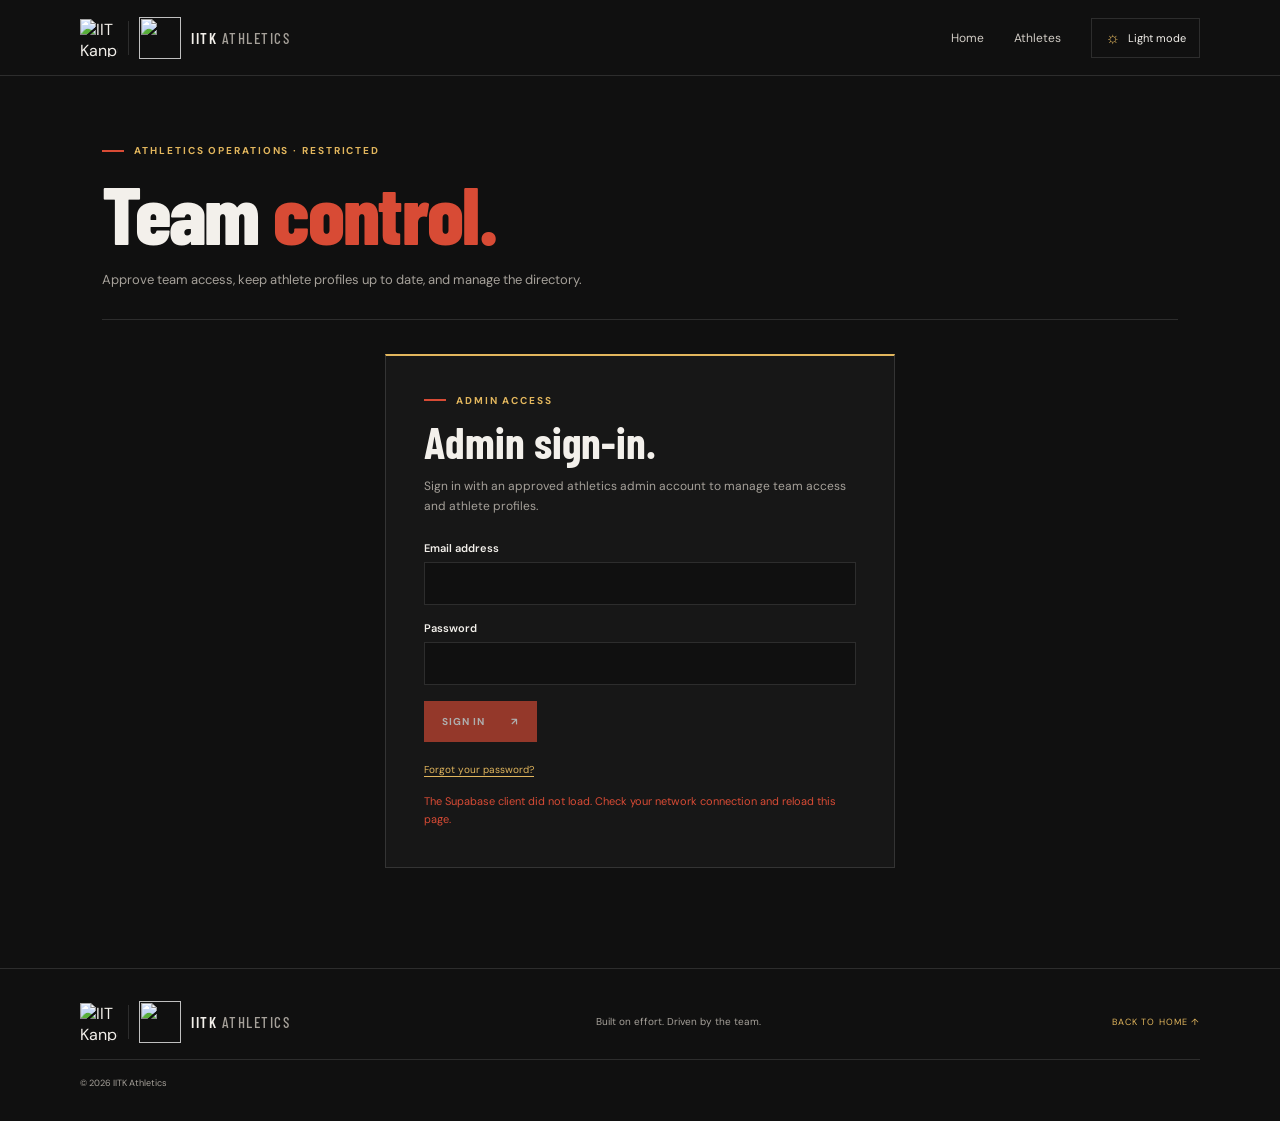
==== commit bca8bfea: "admin login Co-authored-by: Copilot <223556219+Copilot@users.noreply.github.com>" ====
--- a/admin/index.html
+++ b/admin/index.html
@@ -11,6 +11,7 @@
   <link rel="stylesheet" href="../assets/css/athletes.css">
   <script src="../config/supabase-config.js" defer></script>
   <script src="https://cdn.jsdelivr.net/npm/@supabase/supabase-js@2" defer></script>
+  <script src="../assets/js/records-data.js" defer></script>
   <script src="../assets/js/athletes.js" defer></script>
 </head>
 <body class="athletes-page admin-page" data-page="admin">
@@ -49,6 +50,7 @@
         <label>Password<input name="password" type="password" autocomplete="current-password" required></label>
         <button class="athletes-primary-button" type="submit">Sign in <span aria-hidden="true">↗</span></button>
       </form>
+      <button class="auth-mode-toggle" id="forgot-password-button" type="button">Forgot your password?</button>
       <button class="auth-mode-toggle" id="auth-mode-toggle" type="button" aria-controls="signup-form" aria-expanded="false" hidden>New to the team? Create an account</button>
       <form id="signup-form" class="login-form" hidden>
         <label>Full name<input name="full_name" type="text" maxlength="100" autocomplete="name" required></label>
@@ -89,6 +91,96 @@
         </div>
         <p class="directory-status" id="membership-status" role="status" aria-live="polite"></p>
         <div class="membership-request-list" id="membership-request-list"></div>
+      </section>
+
+      <section class="record-admin" id="record-admin" aria-labelledby="record-admin-title" hidden>
+        <div class="profile-editor-heading">
+          <p class="eyebrow"><span></span> RECORDS MANAGEMENT</p>
+          <h3 id="record-admin-title">Add a team record</h3>
+          <p>Saved entries appear in the matching category on Athlete Profiles. Inter-IIT and institute records also appear on the home page.</p>
+        </div>
+        <form class="athlete-form record-form" id="record-form">
+          <input type="hidden" name="id">
+          <div class="record-form-grid">
+            <label>Record category
+              <select name="record_type" required>
+                <option value="inter_iit">Inter-IIT record</option>
+                <option value="institute">IIT Kanpur institute record</option>
+                <option value="trials">Trials timings</option>
+                <option value="sportsfest">Sportsfest timings</option>
+                <option value="summer_trials">Summer trials timings</option>
+                <option value="sangram">Sangram</option>
+                <option value="custom">Other competition / custom category…</option>
+              </select>
+            </label>
+            <label id="custom-record-type-field" hidden>Custom category name
+              <input name="custom_record_type" type="text" maxlength="40" placeholder="e.g. Udghosh">
+            </label>
+            <label>Team
+              <select name="team" required>
+                <option value="boys">Boys</option>
+                <option value="girls">Girls</option>
+              </select>
+            </label>
+            <label>Event
+              <select name="event" required>
+                <option value="100m">100m</option>
+                <option value="200m">200m</option>
+                <option value="400m">400m</option>
+                <option value="800m">800m</option>
+                <option value="1500m">1500m</option>
+                <option value="5000m">5000m</option>
+                <option value="110m H">110m Hurdles</option>
+                <option value="400m H">400m Hurdles</option>
+                <option value="100m H">100m Hurdles</option>
+                <option value="Long Jump">Long Jump</option>
+                <option value="Triple Jump">Triple Jump</option>
+                <option value="High Jump">High Jump</option>
+                <option value="Pole Vault">Pole Vault</option>
+                <option value="Shot Put">Shot Put</option>
+                <option value="Discus">Discus</option>
+                <option value="Javelin">Javelin</option>
+                <option value="Hammer">Hammer</option>
+                <option value="4×100m Relay">4×100m Relay</option>
+                <option value="4×400m Relay">4×400m Relay</option>
+                <option value="4×400m Mixed Relay">4×400m Mixed Relay</option>
+              </select>
+            </label>
+            <label>Athlete(s)<input name="athlete" type="text" maxlength="300" required placeholder="Athlete name(s)"></label>
+            <label>Year / meet / trial<input name="record_label" type="text" maxlength="80" required placeholder="e.g. 2026, Round 1, or Sangram 2026"></label>
+            <label>College<input name="college" type="text" maxlength="100" placeholder="e.g. IIT Kanpur"></label>
+            <label>Time / mark<input name="performance" type="text" maxlength="50" required placeholder="e.g. 10.8s or 6.75m"></label>
+          </div>
+          <div class="profile-form-actions">
+            <button class="athletes-primary-button" type="submit"><span class="record-submit-label">Add record</span> <span aria-hidden="true">↗</span></button>
+            <button class="cancel-edit-button" id="cancel-record-edit-button" type="button" hidden>Cancel edit</button>
+          </div>
+          <p class="form-status" id="record-form-status" role="status" aria-live="polite"></p>
+        </form>
+        <section class="record-admin-list" aria-labelledby="record-admin-list-title">
+          <div class="directory-heading">
+            <div>
+              <h3 id="record-admin-list-title">Saved records</h3>
+              <p id="admin-record-count">Records you can manage</p>
+            </div>
+            <button class="refresh-button" id="refresh-admin-records-button" type="button" aria-label="Refresh saved records">↻</button>
+          </div>
+          <p class="directory-status" id="admin-records-status" role="status" aria-live="polite"></p>
+          <div class="admin-record-list" id="admin-record-list"></div>
+        </section>
+      </section>
+
+      <section class="personal-best-admin" id="personal-best-admin" aria-labelledby="personal-best-admin-title" hidden>
+        <div class="directory-heading">
+          <div>
+            <p class="eyebrow"><span></span> ATHLETE SUBMISSIONS</p>
+            <h3 id="personal-best-admin-title">Personal bests</h3>
+            <p>Shared entries are visible to the team; private entries are visible only to their athlete and admins.</p>
+          </div>
+          <button class="refresh-button" id="refresh-personal-best-admin" type="button" aria-label="Refresh athlete personal bests">↻</button>
+        </div>
+        <p class="directory-status" id="personal-best-admin-status" role="status" aria-live="polite"></p>
+        <div class="personal-best-list" id="personal-best-admin-list"></div>
       </section>
 
       <div class="dashboard-grid admin-dashboard-grid">
--- a/assets/css/styles.css
+++ b/assets/css/styles.css
@@ -95,6 +95,9 @@
 .event-details-close:hover { border-color: var(--red); color: var(--red); }
 .event-details-close:focus-visible { outline: 2px solid var(--gold); outline-offset: 3px; }
 .event-records-empty { color: var(--muted); font-size: 12px; line-height: 1.6; margin: 20px 0 0; }
+.event-record-status { color: var(--muted); font-size: 11px; line-height: 1.6; margin: 12px 0 0; }
+.event-record-status[data-state="error"] { color: var(--red); }
+.event-record-status[hidden] { display: none; }
 .event-record-groups { margin-top: 22px; }
 .event-record-groups[hidden], .event-records-empty[hidden] { display: none; }
 .event-record-tabs { margin-bottom: 20px; }
@@ -102,16 +105,27 @@
 .event-record-grid { display: grid; gap: 26px; grid-template-columns: minmax(0, 1fr); }
 .event-record-group { min-width: 0; }
 .event-record-group h4 { border-bottom: 1px solid var(--line); color: var(--text); font: 600 18px var(--display); margin: 0 0 12px; padding-bottom: 11px; }
-.event-record-table-wrap { overflow-x: auto; }
-.event-record-group table { border-collapse: collapse; font-size: 12px; min-width: 700px; text-align: left; width: 100%; }
+.event-record-table-wrap { border: 1px solid var(--line); max-width: 100%; overflow-x: auto; overscroll-behavior-x: contain; scrollbar-color: var(--gold) var(--bg); scrollbar-gutter: stable; scrollbar-width: thin; }
+.event-record-table-wrap:focus-visible { outline: 2px solid var(--gold); outline-offset: 3px; }
+.event-record-group table { border-collapse: collapse; font-size: 12px; min-width: 940px; table-layout: fixed; text-align: left; width: 100%; }
 .event-record-group thead { background: var(--bg); color: var(--muted); font-size: 9px; letter-spacing: .1em; text-transform: uppercase; }
-.event-record-group th, .event-record-group td { border-bottom: 1px solid var(--line); padding: 12px; }
+.event-record-group th, .event-record-group td { border-bottom: 1px solid var(--line); padding: 13px 15px; vertical-align: middle; }
 .event-record-group thead th { font-weight: 700; white-space: nowrap; }
 .event-record-group tbody tr:hover { background: color-mix(in srgb, var(--bg) 55%, transparent); }
-.event-record-group tbody th, .event-record-group tbody td { line-height: 1.5; }
-.event-record-group tbody th:first-child { white-space: nowrap; }
+.event-record-group thead th:nth-child(1), .event-record-group tbody th:first-child { width: 110px; }
+.event-record-group thead th:nth-child(2), .event-record-group tbody td:nth-child(2) { width: 310px; }
+.event-record-group thead th:nth-child(3), .event-record-group tbody td:nth-child(3) { width: 165px; }
+.event-record-group thead th:nth-child(4), .event-record-group tbody td:nth-child(4) { width: 220px; }
+.event-record-group thead th:nth-child(5), .event-record-group tbody td:nth-child(5) { width: 135px; }
+.event-record-group tbody th, .event-record-group tbody td { line-height: 1.55; }
+.event-record-group tbody th:first-child,
+.event-record-group tbody td:nth-child(3),
+.event-record-group tbody td:nth-child(4),
+.event-record-group tbody td:nth-child(5) { overflow: hidden; text-overflow: ellipsis; white-space: nowrap; }
+.event-record-group tbody td:nth-child(2) { overflow-wrap: anywhere; }
 .event-record-group tbody th { color: var(--text); font-weight: 600; }
 .event-record-group tbody td { color: var(--muted); font-variant-numeric: tabular-nums; }
+.event-table-hint { color: var(--muted); display: none; font-size: 10px; line-height: 1.6; margin: 8px 0 0; }
 
 .team { background: var(--team-bg); max-width: none; padding-left: max(12.5%, calc((100% - 1080px) / 2)); padding-right: max(12.5%, calc((100% - 1080px) / 2)); }
 .gallery { display: grid; gap: 12px; grid-template-columns: 1.25fr 1fr 1fr; grid-template-rows: 200px 200px; }
@@ -298,6 +312,14 @@
   .event-details-panel { margin-top: 16px; padding: 18px; }
   .event-record-grid { gap: 22px; }
   .event-record-tabs .standings-tab { font-size: 17px; }
+}
+
+@media (min-width: 1100px) {
+  .profile-record-grid { grid-template-columns: repeat(2, minmax(0, 1fr)); }
+}
+
+@media (max-width: 800px) {
+  .event-table-hint { display: block; }
   .team { padding-left: 7%; padding-right: 7%; }
   .gallery { gap: 8px; grid-template-columns: repeat(2, minmax(0, 1fr)); grid-template-rows: 170px 130px 130px; }
   .gallery-large { grid-column: span 2; grid-row: auto; }
--- a/assets/css/athletes.css
+++ b/assets/css/athletes.css
@@ -33,6 +33,7 @@
 .auth-mode-toggle:hover { color: var(--red); }
 .auth-mode-toggle:focus-visible { outline: 2px solid var(--gold); outline-offset: 3px; }
 .auth-mode-toggle[hidden] { display: none; }
+.auth-mode-toggle:disabled { cursor: wait; opacity: .65; }
 .membership-pending { background: var(--panel); border: 1px solid var(--line); margin: 0 auto; max-width: 550px; padding: clamp(24px, 5vw, 42px); }
 .membership-pending[hidden], .membership-admin[hidden] { display: none; }
 .pending-mark { align-items: center; border: 1px solid var(--medal-border); border-radius: 50%; color: var(--gold); display: flex; font: 600 26px var(--display); height: 48px; justify-content: center; margin-bottom: 22px; width: 48px; }
@@ -56,6 +57,78 @@
 .refresh-button { font-size: 18px; height: 38px; line-height: 1; padding: 0; width: 38px; }
 .membership-admin { background: var(--panel); border: 1px solid var(--line); margin-bottom: 24px; padding: clamp(18px, 2.5vw, 28px); }
 .membership-admin > .directory-status { margin-bottom: 8px; }
+.profile-records { background: var(--panel); border: 1px solid var(--line); margin-bottom: 24px; padding: clamp(18px, 2.5vw, 28px); }
+.personal-bests, .personal-best-admin { background: var(--panel); border: 1px solid var(--line); margin-bottom: 24px; padding: clamp(18px, 2.5vw, 28px); }
+.personal-bests[hidden], .personal-best-admin[hidden] { display: none; }
+.personal-bests > .profile-editor-heading, .personal-best-admin > .directory-heading { margin-bottom: 18px; }
+.personal-bests .profile-editor-heading .eyebrow, .personal-best-admin .eyebrow { color: var(--gold); margin: 0 0 9px; }
+.personal-bests .profile-editor-heading h3, .personal-best-admin .directory-heading h3 { font: 600 26px var(--display); margin: 0; }
+.personal-bests .profile-editor-heading > p:last-child, .personal-best-admin .directory-heading p:last-child { color: var(--muted); font-size: 10px; line-height: 1.7; margin: 6px 0 0; }
+.personal-best-form { margin-top: 18px; }
+.personal-best-form-grid { display: grid; gap: 14px; grid-template-columns: repeat(2, minmax(0, 1fr)); }
+.personal-best-note { grid-column: 1 / -1; }
+.personal-best-share { align-items: start; display: flex !important; gap: 11px !important; margin-top: 1px; }
+.personal-best-share input { accent-color: var(--gold); flex: 0 0 auto; height: 16px; margin: 2px 0 0; min-height: 0; width: 16px; }
+.personal-best-share span { display: grid; gap: 4px; }
+.personal-best-share strong { color: var(--text); font-size: 11px; }
+.personal-best-share small { color: var(--muted); font-size: 10px; font-weight: 400; line-height: 1.5; }
+.personal-best-list-section { border-top: 1px solid var(--line); margin-top: 25px; padding-top: 20px; }
+.personal-best-list-section .directory-heading { align-items: center; margin-bottom: 10px; }
+.personal-best-list-section .directory-heading h4 { color: var(--text); font: 600 19px var(--display); margin: 0; }
+.personal-best-list-section .directory-heading p { color: var(--muted); font-size: 10px; margin: 4px 0 0; }
+.team-personal-bests { margin-top: 25px; }
+.personal-best-list { display: grid; gap: 9px; }
+.personal-best-card { align-items: center; background: var(--bg); border: 1px solid var(--line); display: flex; gap: 18px; justify-content: space-between; min-width: 0; padding: 13px 15px; }
+.personal-best-card h5 { color: var(--text); font: 600 17px var(--display); margin: 0; }
+.personal-best-card p { color: var(--muted); font-size: 10px; line-height: 1.6; margin: 4px 0 0; }
+.personal-best-card .personal-best-note-copy { color: var(--muted); font-size: 11px; margin-top: 7px; overflow-wrap: anywhere; }
+.personal-best-actions { display: flex; flex: 0 0 auto; gap: 7px; }
+.personal-best-actions button { background: transparent; border: 1px solid var(--line); color: var(--muted); cursor: pointer; font-size: 9px; padding: 8px 11px; }
+.personal-best-actions button:hover { border-color: var(--gold); color: var(--text); }
+.personal-best-actions button:focus-visible { outline: 2px solid var(--gold); outline-offset: 2px; }
+.profile-records .directory-heading { align-items: flex-start; }
+.profile-records .directory-heading .eyebrow { color: var(--gold); margin: 0 0 9px; }
+.profile-records .directory-heading h3 { font: 600 26px var(--display); margin: 0; }
+.profile-records .directory-heading p:last-child { color: var(--muted); font-size: 10px; line-height: 1.6; margin: 5px 0 0; }
+.profile-record-toolbar { align-items: center; display: flex; gap: 13px; margin-top: 20px; }
+.profile-record-menu { position: relative; }
+.profile-record-menu > summary { align-items: center; background: var(--bg); border: 1px solid var(--line); color: var(--text); cursor: pointer; display: flex; gap: 8px; list-style: none; min-height: 40px; padding: 0 12px; }
+.profile-record-menu > summary::-webkit-details-marker { display: none; }
+.profile-record-menu > summary span:first-child { font: 700 23px/1 var(--body); letter-spacing: .04em; }
+.profile-record-menu > summary:hover, .profile-record-menu[open] > summary { border-color: var(--gold); }
+.profile-record-menu > summary:focus-visible, .profile-record-menu-option:focus-visible { outline: 2px solid var(--gold); outline-offset: 2px; }
+.profile-record-menu-label { font-size: 10px; }
+.profile-record-menu-options { background: var(--panel); border: 1px solid var(--line); box-shadow: 0 12px 30px rgba(0, 0, 0, .28); display: grid; left: 0; min-width: 220px; padding: 5px; position: absolute; top: calc(100% + 6px); z-index: 5; }
+.profile-record-menu-option { background: transparent; border: 0; color: var(--muted); cursor: pointer; font: 500 11px var(--body); padding: 11px 12px; text-align: left; }
+.profile-record-menu-option:hover, .profile-record-menu-option[aria-pressed="true"] { background: var(--bg); color: var(--text); }
+.profile-record-selected { color: var(--text); font: 600 18px var(--display); margin: 0; }
+.profile-record-team-tabs { margin: 12px 0 0; padding: 0; }
+.profile-record-team-tabs .standings-tab { flex: 0 1 auto; font-size: 14px; min-width: 0; padding: 10px 18px 9px; }
+.profile-record-grid { display: grid; gap: 26px; grid-template-columns: minmax(0, 1fr); margin-top: 22px; }
+.profile-record-grid .event-record-table-wrap { border: 1px solid var(--line); max-width: 100%; overflow-x: auto; overscroll-behavior-x: contain; scrollbar-color: var(--gold) var(--bg); scrollbar-gutter: stable; scrollbar-width: thin; }
+.profile-record-grid .event-record-table-wrap:focus-visible { outline: 2px solid var(--gold); outline-offset: 3px; }
+.profile-record-grid table { border-collapse: collapse; font-size: 12px; min-width: 940px; table-layout: fixed; text-align: left; width: 100%; }
+.profile-record-grid thead { background: var(--bg); color: var(--muted); font-size: 9px; letter-spacing: .1em; text-transform: uppercase; }
+.profile-record-grid th, .profile-record-grid td { border-bottom: 1px solid var(--line); line-height: 1.55; padding: 13px 15px; vertical-align: middle; }
+.profile-record-grid thead th { font-weight: 700; white-space: nowrap; }
+.profile-record-grid thead th:nth-child(1), .profile-record-grid tbody th:first-child { width: 110px; }
+.profile-record-grid thead th:nth-child(2), .profile-record-grid tbody td:nth-child(2) { width: 310px; }
+.profile-record-grid thead th:nth-child(3), .profile-record-grid tbody td:nth-child(3) { width: 165px; }
+.profile-record-grid thead th:nth-child(4), .profile-record-grid tbody td:nth-child(4) { width: 220px; }
+.profile-record-grid thead th:nth-child(5), .profile-record-grid tbody td:nth-child(5) { width: 135px; }
+.profile-record-grid tbody tr:hover { background: color-mix(in srgb, var(--bg) 55%, transparent); }
+.profile-record-grid tbody th:first-child,
+.profile-record-grid tbody td:first-child,
+.profile-record-grid tbody td:nth-child(3),
+.profile-record-grid tbody td:nth-child(4),
+.profile-record-grid tbody td:nth-child(5) { overflow: hidden; text-overflow: ellipsis; white-space: nowrap; }
+.profile-record-grid tbody th:first-child,
+.profile-record-grid tbody td:first-child { color: var(--text); font-weight: 600; }
+.profile-record-grid tbody td:nth-child(2) { color: var(--muted); overflow-wrap: anywhere; }
+.profile-record-grid tbody td:nth-child(n+3) { color: var(--muted); font-variant-numeric: tabular-nums; }
+.profile-record-grid tbody .profile-record-empty { color: var(--muted); padding: 24px 16px; text-align: center; }
+.profile-records .event-table-hint { color: var(--muted); font-size: 10px; line-height: 1.6; margin: 8px 0 0; }
+#custom-record-type-field[hidden] { display: none; }
 .membership-request-list { display: grid; gap: 9px; }
 .membership-request-card { align-items: center; background: var(--bg); border: 1px solid var(--line); display: flex; gap: 16px; justify-content: space-between; padding: 13px 15px; }
 .membership-request-card h4 { color: var(--text); font: 600 16px var(--display); margin: 0; }
@@ -81,6 +154,9 @@
 .admin-dashboard-link, .admin-return-link { align-items: center; border: 1px solid var(--medal-border); color: var(--gold); display: inline-flex; font-size: 10px; gap: 12px; padding: 11px 14px; text-decoration: none; }
 .admin-dashboard-link:hover, .admin-return-link:hover { background: var(--gold); color: var(--bg); }
 .admin-dashboard-link[hidden] { display: none; }
+.admin-return-link[hidden] { display: none; }
+.reset-password-main .auth-card { margin-top: 0; }
+.reset-password-main .admin-return-link { margin-top: 16px; }
 
 .admin-page .athletes-main { max-width: 1560px; padding-left: 8%; padding-right: 8%; }
 .admin-page .admin-intro { border-bottom: 1px solid var(--line); margin-bottom: 34px; max-width: none; padding-bottom: 28px; }
@@ -108,10 +184,33 @@
 .admin-page .membership-request-card { border-left: 2px solid var(--line); }
 .admin-page .membership-request-card:focus-within,
 .admin-page .membership-request-card:hover { border-left-color: var(--gold); }
+.record-admin[hidden] { display: none; }
+.admin-page .record-admin { background: var(--panel); border: 1px solid var(--line); border-top: 2px solid var(--gold); margin-bottom: 18px; padding: clamp(18px, 2.5vw, 28px); }
+.record-admin .profile-editor-heading { margin-bottom: 18px; }
+.record-admin .profile-editor-heading .eyebrow { color: var(--gold); margin: 0 0 9px; }
+.record-admin .profile-editor-heading h3 { font: 600 26px var(--display); margin: 0; }
+.record-admin .profile-editor-heading > p:last-child { color: var(--muted); font-size: 10px; line-height: 1.6; margin: 6px 0 0; }
+.record-form { margin-top: 0; }
+.record-form-grid { display: grid; gap: 16px; grid-template-columns: repeat(3, minmax(0, 1fr)); }
+.record-form-grid label { color: var(--text); display: grid; font-size: 11px; font-weight: 600; gap: 7px; }
+.record-form-grid input, .record-form-grid select { background: var(--bg); border: 1px solid var(--line); color: var(--text); font: 400 12px/1.55 var(--body); min-height: 43px; padding: 10px 12px; width: 100%; }
+.record-form-grid input:focus, .record-form-grid select:focus { border-color: var(--red); outline: 1px solid var(--red); }
+.record-form .profile-form-actions { margin-top: 2px; }
+.record-form-status[data-state="success"] { color: var(--gold); }
+.record-admin-list { border-top: 1px solid var(--line); margin-top: 24px; padding-top: 20px; }
+.record-admin-list .directory-heading { margin-bottom: 10px; }
+.record-admin-list .directory-heading h3 { font: 600 22px var(--display); margin: 0; }
+.admin-record-list { display: grid; gap: 9px; }
+.admin-record-card { align-items: center; background: var(--bg); border: 1px solid var(--line); border-left: 2px solid var(--line); display: flex; gap: 16px; justify-content: space-between; padding: 13px 15px; }
+.admin-record-card:hover { border-left-color: var(--gold); }
+.admin-record-card h4 { color: var(--text); font: 600 16px var(--display); margin: 0; }
+.admin-record-card p { color: var(--muted); font-size: 10px; margin: 3px 0; overflow-wrap: anywhere; }
+.admin-record-card small { color: var(--muted); font-size: 9px; }
 
 @media (max-width: 1000px) {
   .athletes-main { padding-left: 8%; padding-right: 8%; }
   .dashboard-grid { grid-template-columns: minmax(230px, .8fr) minmax(0, 1.2fr); gap: 16px; }
+  .record-form-grid { grid-template-columns: repeat(2, minmax(0, 1fr)); }
   .athlete-profile-card { grid-template-columns: 44px minmax(0, 1fr); }
   .athlete-profile-photo, .athlete-profile-initials { height: 44px; width: 44px; }
   .athlete-profile-actions { grid-column: 2; }
@@ -127,13 +226,20 @@
   .athletes-intro { margin-bottom: 32px; }
   .dashboard-heading { align-items: start; }
   .membership-request-card { align-items: flex-start; flex-direction: column; }
+  .personal-best-card { align-items: flex-start; flex-direction: column; }
+  .personal-best-form-grid { grid-template-columns: 1fr; }
+  .personal-best-note { grid-column: auto; }
+  .personal-best-actions { flex-wrap: wrap; }
+  .profile-records .directory-heading { align-items: center; }
+  .admin-record-card { align-items: flex-start; flex-direction: column; }
   .admin-page .athletes-main { padding-left: 7%; padding-right: 7%; }
   .admin-page .dashboard-heading { align-items: flex-start; gap: 14px; }
   .admin-page .dashboard-heading .signout-button { flex: 0 0 auto; }
   .admin-page .admin-dashboard-grid { grid-template-columns: 1fr; }
+  .record-form-grid { grid-template-columns: 1fr; }
   .dashboard-actions { justify-content: flex-end; }
   .admin-access-denied .signout-button { margin: 12px 0 0; }
-  .admin-access-denied .admin-return-link { margin-right: 100%; }
+  .admin-access-denied .admin-return-link { margin-right: 0; max-width: 100%; }
   .dashboard-grid { grid-template-columns: 1fr; }
   .profile-directory { grid-row: 1; }
   .athlete-profile-card { grid-template-columns: 48px minmax(0, 1fr) auto; }
